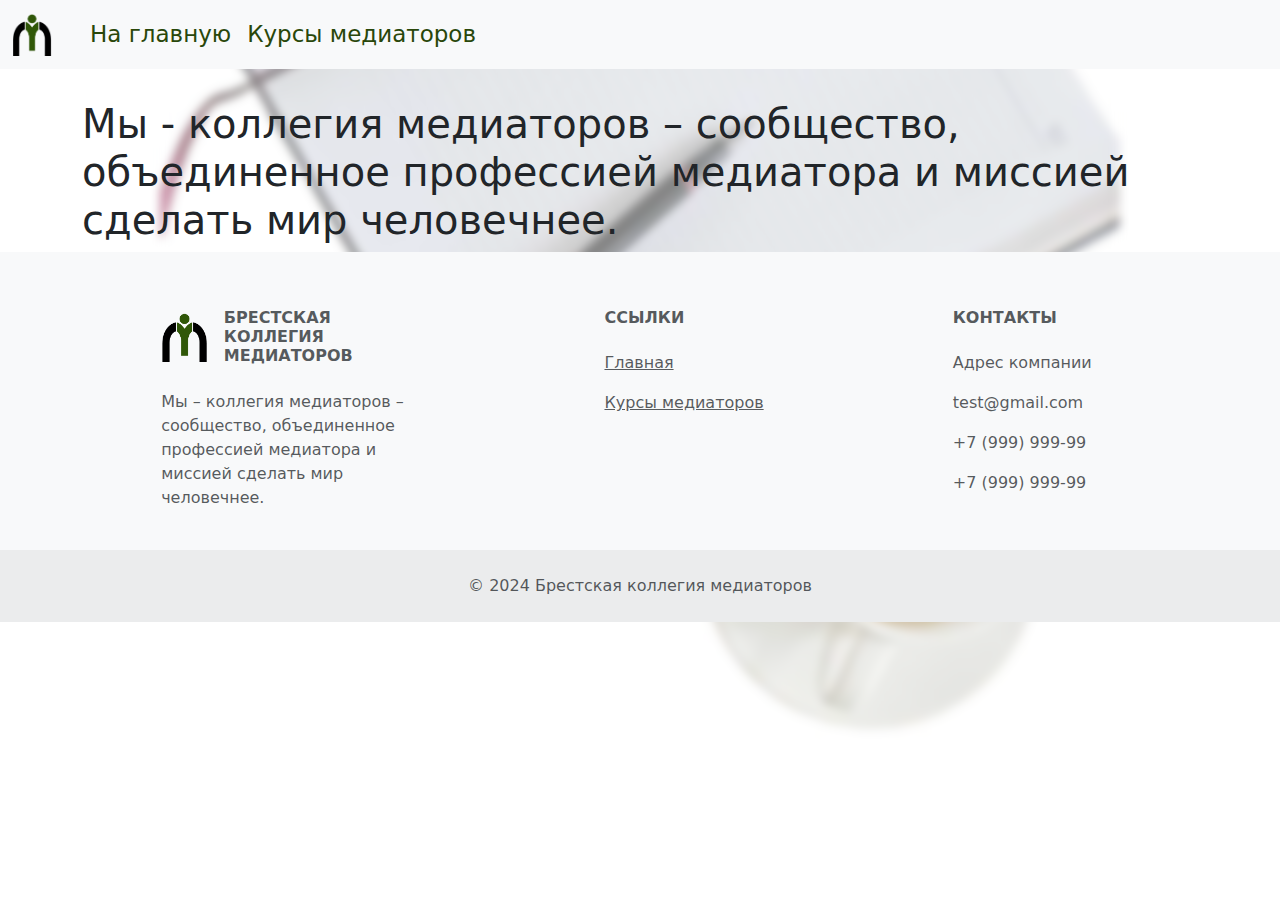
==== about.html @ cd532e62 "fix: Navbar links" ====
<!doctype html>
<html lang="en">

<head>
  <meta charset="utf-8">
  <meta name="viewport" content="width=device-width, initial-scale=1">
  <title>Брестская коллегия медиаторов</title>
  <link rel="icon" href="images/logo2-Photoroom.png" type="image/x-icon">
  <link href="https://cdn.jsdelivr.net/npm/bootstrap@5.3.3/dist/css/bootstrap.min.css" rel="stylesheet"
    integrity="sha384-QWTKZyjpPEjISv5WaRU9OFeRpok6YctnYmDr5pNlyT2bRjXh0JMhjY6hW+ALEwIH" crossorigin="anonymous">
  <link rel="stylesheet" href="about.css">
</head>

<body>
  <nav class="navbar fixed-top navbar-expand-lg bg-body-tertiary">
    <div class="container-fluid">
      <a class="navbar-brand" href="#"><img src="images/logo2-Photoroom.png" width=40></a>
      <button class="navbar-toggler" type="button" data-bs-toggle="collapse" data-bs-target="#navbarText"
        aria-controls="navbarText" aria-expanded="false" aria-label="Toggle navigation">
        <span class="navbar-toggler-icon"></span>
      </button>
      <div class="collapse navbar-collapse" id="navbarText">
        <ul class="navbar-nav me-auto mb-2 mb-lg-0">
          <li class="nav-item">
            <a class="nav-link" href="#">На главную</a>
          </li>
          <li class="nav-item">
            <a class="nav-link" href="#">Курсы медиаторов</a>
          </li>
        </ul>
      </div>
    </div>
  </nav>
  <div class="container">
    <h1>
      Мы - коллегия медиаторов – сообщество, объединенное профессией
      медиатора и миссией сделать мир человечнее.
    </h1>
  </div>

  <!-- Footer -->
  <footer class="text-center text-lg-start bg-body-tertiary text-muted">
    <!-- Section: Social media -->
    <!-- <section class="d-flex justify-content-center justify-content-lg-between p-4 border-bottom">
      <div class="me-5 d-none d-lg-block">
        <span>Get connected with us on social networks:</span>
      </div>
      <div>
        <a href="" class="me-4 text-reset">
          <i class="fab fa-facebook-f"></i>
        </a>
        <a href="" class="me-4 text-reset">
          <i class="fab fa-twitter"></i>
        </a>
        <a href="" class="me-4 text-reset">
          <i class="fab fa-google"></i>
        </a>
        <a href="" class="me-4 text-reset">
          <i class="fab fa-instagram"></i>
        </a>
        <a href="" class="me-4 text-reset">
          <i class="fab fa-linkedin"></i>
        </a>
        <a href="" class="me-4 text-reset">
          <i class="fab fa-github"></i>
        </a>
      </div>
    </section> -->
    <!-- Section: Social media -->

    <!-- Section: Links  -->
    <section class="pt-2">
      <div class="container text-center text-md-start mt-5">
        <!-- Grid row -->
        <div class="row mt-3">
          <!-- Grid column -->
          <div class="col-md-3 col-lg-4 col-xl-3 mx-auto mb-4">
            <!-- Content -->
            <h6 class="text-uppercase fw-bold mb-4">
              <div class="d-flex align-items-center justify-content-center">
                <img src="images/logo2-Photoroom.png" width=50 height=50>
                <i class="fas fa-gem me-3"></i>Брестская коллегия медиаторов
              </div>
            </h6>
            <p>
              Мы – коллегия медиаторов – сообщество, объединенное профессией медиатора и миссией сделать
              мир человечнее.
            </p>
          </div>
          <!-- Grid column -->

          <!-- Grid column -->
          <div class="col-md-3 col-lg-2 col-xl-2 mx-auto mb-4">
            <!-- Links -->
            <h6 class="text-uppercase fw-bold mb-4">
              Ссылки
            </h6>
            <p>
              <a href="#!" class="text-reset">Главная</a>
            </p>
            <p>
              <a href="#!" class="text-reset">Курсы медиаторов</a>
            </p>
          </div>
          <!-- Grid column -->

          <div class="col-md-3 col-lg-2 col-xl-2 mx-auto mb-4">
            <h6 class="text-uppercase fw-bold mb-4">
              Контакты
            </h6>
            <p>
              Адрес компании
            </p>
            <p>
              test@gmail.com
            </p>
            <p>
              +7 (999) 999-99
            </p>
            <p>
              +7 (999) 999-99
            </p>
          </div>
        </div>
        <!-- Grid row -->
      </div>
    </section>
    <!-- Section: Links  -->

    <!-- Copyright -->
    <div class="text-center p-4" style="background-color: rgba(0, 0, 0, 0.05);">
      © 2024 Брестская коллегия медиаторов
    </div>
    <!-- Copyright -->
  </footer>
  <!-- Footer -->

  <script src="https://cdn.jsdelivr.net/npm/bootstrap@5.3.3/dist/js/bootstrap.bundle.min.js"
    integrity="sha384-YvpcrYf0tY3lHB60NNkmXc5s9fDVZLESaAA55NDzOxhy9GkcIdslK1eN7N6jIeHz"
    crossorigin="anonymous"></script>
</body>

</html>
---- about.css ----
* {
  margin: 0;
  padding: 0;
  box-sizing: border-box;
}

body::after {
  content: "";
  background: url(images/1header-background.jpeg);
  background-position: top center;
  opacity: 0.5;
  filter: blur(5px);
  top: 0;
  left: 0;
  bottom: 0;
  right: 0;
  background-repeat: no-repeat;
  position: absolute;
  z-index: -1;   
}  


body {
  margin-top: 100px;
}

.navbar-brand {
  margin-right: 30px;
}

.nav-link {
  
}

.nav-item a {
  /* width: fit-content; */
	font-size: 23px;
  color: #29470a;
  position: relative;
  text-decoration: none;
}

.nav-item:hover a {
  color: #40770a;
}

@media (min-width: 992px) {

  
  .nav-item a::before {
    content: '';
    position: absolute;
    width: 100%;
    height: 4px;
    border-radius: 4px;
    background-color: #29470a;
    bottom: 5px;
    left: 0;
    transform-origin: right;
    transform: scaleX(0);
    transition: transform .3s ease-in-out;
  }
  
  a:hover::before {
    transform-origin: left;
    transform: scaleX(1);
  }
}
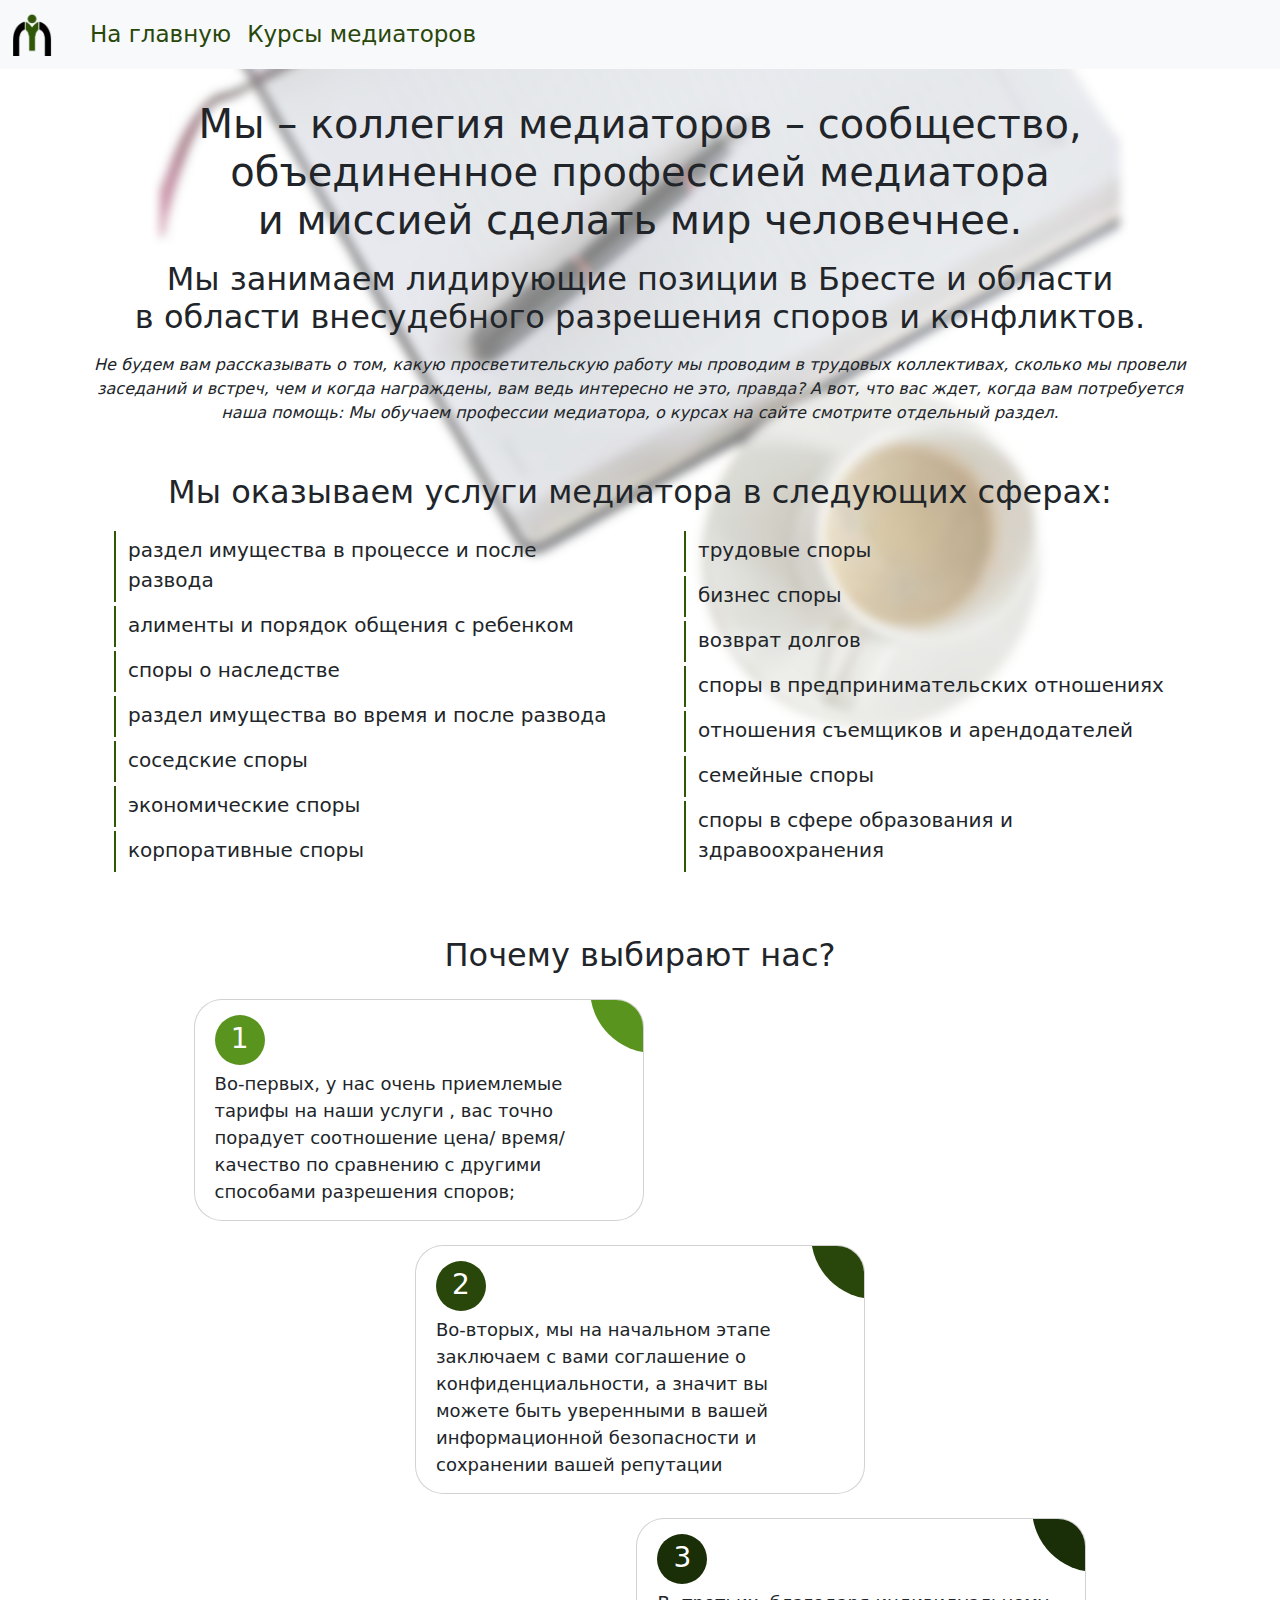
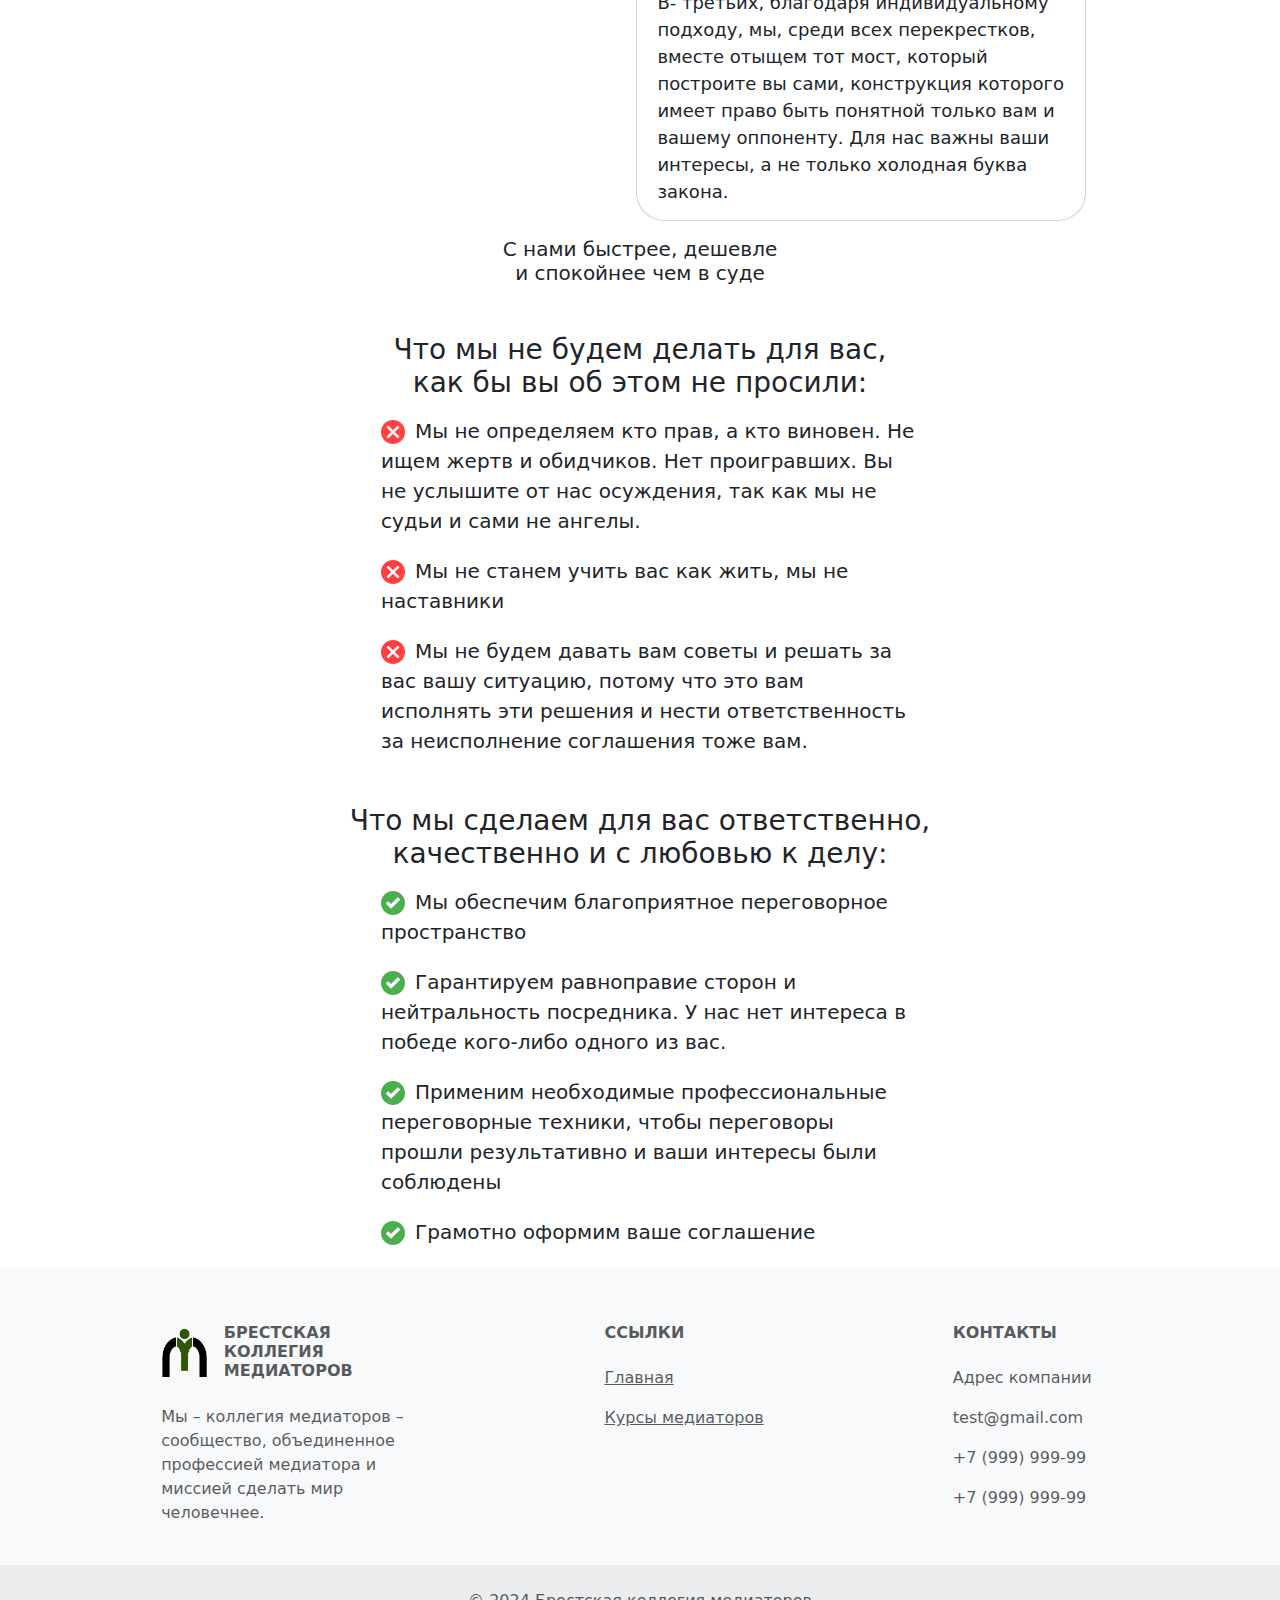
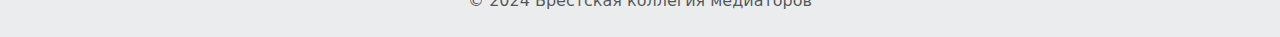
==== commit f486055f: "feat: About" ====
--- a/about.html
+++ b/about.html
@@ -14,7 +14,7 @@
 <body>
   <nav class="navbar fixed-top navbar-expand-lg bg-body-tertiary">
     <div class="container-fluid">
-      <a class="navbar-brand" href="#"><img src="images/logo2-Photoroom.png" width=40></a>
+      <a class="navbar-brand" href="/"><img src="images/logo2-Photoroom.png" width=40></a>
       <button class="navbar-toggler" type="button" data-bs-toggle="collapse" data-bs-target="#navbarText"
         aria-controls="navbarText" aria-expanded="false" aria-label="Toggle navigation">
         <span class="navbar-toggler-icon"></span>
@@ -22,7 +22,7 @@
       <div class="collapse navbar-collapse" id="navbarText">
         <ul class="navbar-nav me-auto mb-2 mb-lg-0">
           <li class="nav-item">
-            <a class="nav-link" href="#">На главную</a>
+            <a class="nav-link" href="/">На главную</a>
           </li>
           <li class="nav-item">
             <a class="nav-link" href="#">Курсы медиаторов</a>
@@ -32,11 +32,118 @@
     </div>
   </nav>
   <div class="container">
-    <h1>
-      Мы - коллегия медиаторов – сообщество, объединенное профессией
-      медиатора и миссией сделать мир человечнее.
+    <h1 class="text-center">
+      Мы – коллегия медиаторов – сообщество,<br>
+      объединенное профессией медиатора<br>и миссией сделать мир человечнее.
     </h1>
+    <h2 class="text-center mt-3 mb-3">
+      Мы занимаем лидирующие позиции в Бресте и области<br>
+      в области внесудебного разрешения споров и конфликтов.
+    </h2>
+    <p class="text-center">
+      <i>
+        Не будем вам рассказывать о том, какую просветительскую работу мы проводим в трудовых коллективах, сколько мы
+        провели заседаний и встреч, чем и когда награждены, вам ведь интересно не это, правда? А вот, что вас ждет,
+        когда
+        вам потребуется наша помощь:
+        Мы обучаем профессии медиатора, о курсах на сайте смотрите отдельный раздел.
+      </i>
+    </p>
+
+    <div class="questions mt-5">
+      <h2 class="text-center mb-3">Мы оказываем услуги медиатора в следующих сферах:</h2>
+      <div class="row">
+        <div class="col-md-6 list">
+          <ul>
+            <li><span>раздел имущества в процессе и после развода</span></li>
+            <li><span>алименты и порядок общения с ребенком</span></li>
+            <li><span>споры о наследстве </span></li>
+            <li><span>раздел имущества во время и после развода</span></li>
+            <li><span>соседские споры</span></li>
+            <li><span>экономические споры </span></li>
+            <li><span>корпоративные споры</span></li>
+          </ul>
+        </div>
+        <div class="col-md-6 list list-2">
+          <ul>
+            <li><span>трудовые споры</span></li>
+            <li><span>бизнес споры</span></li>
+            <li><span>возврат долгов</span></li>
+            <li><span>споры в предпринимательских отношениях</span></li>
+            <li><span>отношения съемщиков и арендодателей</span></li>
+            <li><span>семейные споры </span></li>
+            <li><span>споры в сфере образования и здравоохранения</span></li>
+          </ul>
+        </div>
+      </div>
+    </div>
+
+    <div class="reasons mt-5">
+      <h2 class="text-center">Почему выбирают нас?</h2>
+      <div class="card mt-4">
+        <div class="card-bg"></div>
+        <p class="card-text">
+          <span class="card-number">1</span>
+          Во-первых, у нас очень приемлемые тарифы на наши услуги ,
+          вас точно порадует соотношение цена/ время/ качество по сравнению с другими способами разрешения споров;
+        </p>
+      </div>
+      <div class="card mt-4">
+        <div class="card-bg"></div>
+        <p class="card-text">
+          <span class="card-number">2</span>
+          Во-вторых, мы на начальном этапе заключаем с вами соглашение о конфиденциальности, а значит вы можете быть
+          уверенными в вашей информационной безопасности и сохранении вашей репутации
+        </p>
+      </div>
+      <div class="right mt-4">
+        <div class="card">
+          <div class="card-bg"></div>
+          <p class="card-text">
+            <span class="card-number">3</span>
+            В- третьих, благодаря индивидуальному подходу, мы, среди всех перекрестков, вместе отыщем тот мост, который
+            построите вы сами, конструкция которого имеет право быть понятной только вам и вашему оппоненту. Для нас
+            важны
+            ваши интересы, а не только холодная буква закона.
+          </p>
+        </div>
+      </div>
+      <h5 class="text-center mt-3">С нами быстрее, дешевле<br>и спокойнее чем в суде</h5>
+    </div>
+
+    <div class="will-do-and-not mt-5 ">
+      <div class="wont">
+        <h3 class="text-center mb-3">Что мы не будем делать для вас,<br>как бы вы об этом не просили:</h3>
+        <ul>
+          <li><img src="images/icon-x-mark.png" alt="">Мы не определяем кто прав, а кто виновен. Не ищем жертв и
+            обидчиков. Нет проигравших. Вы не услышите от нас
+            осуждения, так как мы не судьи и сами не ангелы.</li>
+          <li><img src="images/icon-x-mark.png" alt="">Мы не станем учить вас как жить, мы не наставники</li>
+          <li><img src="images/icon-x-mark.png" alt="">Мы не будем давать вам советы и решать за вас вашу ситуацию,
+            потому что это вам исполнять эти решения и нести
+            ответственность за неисполнение соглашения тоже вам.</li>
+        </ul>
+
+      </div>
+      <div class="will mt-5">
+        <h3 class="text-center mb-3">Что мы сделаем для вас ответственно,<br>качественно и с любовью к делу:</h3>
+        <ul>
+          <li><img src="images/icon-accept.png" alt="">Мы обеспечим благоприятное переговорное пространство</li>
+          <li><img src="images/icon-accept.png" alt="">Гарантируем равноправие сторон и нейтральность посредника. У нас
+            нет интереса в победе кого-либо одного из вас.</li>
+          <li><img src="images/icon-accept.png" alt="">Применим необходимые профессиональные переговорные техники, чтобы
+            переговоры прошли результативно и ваши интересы были соблюдены</li>
+          <li><img src="images/icon-accept.png" alt="">Грамотно оформим ваше соглашение</li>
+        </ul>
+      </div>
+    </div>
   </div>
+  </div>
+  <!-- 
+san francisco  
+-->
+
+
 
   <!-- Footer -->
   <footer class="text-center text-lg-start bg-body-tertiary text-muted">
--- a/about.css
+++ b/about.css
@@ -28,12 +28,7 @@
   margin-right: 30px;
 }
 
-.nav-link {
-  
-}
-
 .nav-item a {
-  /* width: fit-content; */
 	font-size: 23px;
   color: #29470a;
   position: relative;
@@ -65,4 +60,279 @@
     transform-origin: left;
     transform: scaleX(1);
   }
-}+}
+
+.questions .row {
+  font-size: 20px;
+  /* display: flex;
+  justify-content: center;
+  align-items: center; */
+}
+
+.questions .list {
+  position: relative;
+}
+
+.questions .list ul {
+  position: relative;
+}
+.questions .list ul li {
+  position: relative;
+  left: 0;
+  list-style: none;
+  margin: 4px 0;
+  border-left: 2px solid #305708;
+  transition: 0.5s;
+  cursor: pointer;
+}
+
+.questions .list ul li:hover {
+  left: 10px;
+}
+.questions .list ul li span {
+  position: relative;
+  padding: 4px 8px 7px;
+  padding-left: 12px;
+  display: inline-block;
+  z-index: 1;
+  transition: 0.5s;
+}
+.questions .list ul li:hover span {
+  color: #fff;
+}
+.questions .list ul li:before {
+  content: "";
+  position: absolute;
+  width: 100%;
+  height: 100%;
+  background: #305708;
+  transform: scaleX(0);
+  transform-origin: left;
+  transition: 0.5s;
+}
+.questions .list ul li:hover:before {
+  transform: scaleX(1);
+}
+
+@media (max-width: 767px) {
+  
+  .list-2 {
+    margin-top: -15px;
+  }
+}
+
+.reasons {
+  width: 80%;
+  margin: auto;
+}
+
+@media (max-width: 768px) {
+  .reasons {
+    width: 100%;
+  }
+}
+
+.ag-format-container {
+  width: 1142px;
+  margin: 0 auto;
+}
+
+
+
+.ag-courses_box {
+  display: -webkit-box;
+  display: -ms-flexbox;
+  display: flex;
+  -webkit-box-align: start;
+  -ms-flex-align: start;
+  align-items: flex-start;
+  -ms-flex-wrap: wrap;
+  flex-wrap: wrap;
+
+  padding: 50px 0;
+}
+
+.card {
+  padding: 30px 20px 15px;
+  width: 450px;
+  overflow: hidden;
+  border-radius: 28px;
+
+  overflow: hidden;
+
+  position: relative;
+}
+
+.card:hover .card-bg {
+  -webkit-transform: scale(10);
+  -ms-transform: scale(10);
+  transform: scale(10);
+}
+
+.card-text {
+  font-size: 18px;
+  /* color: #FFF; */
+
+  z-index: 2;
+  position: relative;
+  transition: 0.5s;
+}
+
+.card-number {
+  margin-top: -15px;
+  margin-bottom: 5px;
+  font-size: 28px;
+  display: block;
+  width: 50px;
+  height: 50px;
+  text-align: center;
+  padding-top: 3px;
+  color: #fff;
+  border-radius: 50%;
+  /* color: #FFF; */
+
+  z-index: 2;
+  position: relative;
+  transition: 0.5s;
+}
+
+.card:hover .card-text {
+  color: #fff;
+}
+
+.ag-courses-item_date {
+  font-weight: bold;
+  color: #f9b234;
+
+  -webkit-transition: color .5s ease;
+  -o-transition: color .5s ease;
+  transition: color .5s ease
+}
+.card-bg {
+  height: 128px;
+  width: 128px;
+  background-color: #f9b234;
+
+  z-index: 1;
+  position: absolute;
+  top: -75px;
+  right: -75px;
+
+  border-radius: 50%;
+
+  -webkit-transition: all .5s ease;
+  -o-transition: all .5s ease;
+  transition: all .5s ease;
+}
+.card:nth-child(2n) .card-bg {
+  background-color: #59941f;
+}
+.card:nth-child(2n) .card-number {
+  background-color: #59941f;
+}
+.card:nth-child(2n):hover .card-number {
+  background-color: #fff;
+  color: #59941f;
+}
+
+.card:nth-child(3n) {
+  margin: auto;
+}
+.card:nth-child(3n) .card-bg {
+  background-color: #29470a;
+}
+.card:nth-child(3n) .card-number {
+  background-color: #29470a;
+}
+.card:nth-child(3n):hover .card-number {
+  background-color: #fff;
+  color: #29470a;
+}
+
+.right {
+  display: flex;
+  justify-content: flex-end;
+  
+}
+
+.right .card {
+  flex-basis: 450px;
+  flex-shrink: 0;
+}
+
+.right .card .card-bg {
+  background-color: #1a2e07;
+}
+.right .card .card-number {
+  background-color: #1a2e07;
+}
+.right .card:hover .card-number {
+  background-color: #fff;
+  color: #1a2e07;
+}
+
+@media (max-width: 575px) {
+  .card {
+    width: 350px;
+  }
+
+  .right .card {
+    flex-basis: 350px;
+  }
+}
+
+
+
+.will-do-and-not ul {
+  font-size: 20px;
+  list-style: none;
+  padding-left: 20px;
+  width: fit-content;
+  margin: auto;
+  width: 50%;
+}
+
+.will-do-and-not ul li {
+  margin-bottom: 20px;
+}
+
+.will-do-and-not ul li img {
+  margin-right: 10px;
+}
+
+/* 
+
+@media only screen and (max-width: 979px) {
+  .card {
+    -ms-flex-preferred-size: calc(50% - 30px);
+    flex-basis: calc(50% - 30px);
+  }
+  .ag-courses-item_title {
+    font-size: 24px;
+  }
+}
+
+@media only screen and (max-width: 767px) {
+  .ag-format-container {
+    width: 96%;
+  }
+
+}
+@media only screen and (max-width: 639px) {
+  .card {
+    -ms-flex-preferred-size: 100%;
+    flex-basis: 100%;
+  }
+  .ag-courses-item_title {
+    min-height: 72px;
+    line-height: 1;
+
+    font-size: 24px;
+  }
+  .card {
+    padding: 22px 40px;
+  }
+  .ag-courses-item_date-box {
+    font-size: 16px;
+  }
+} */